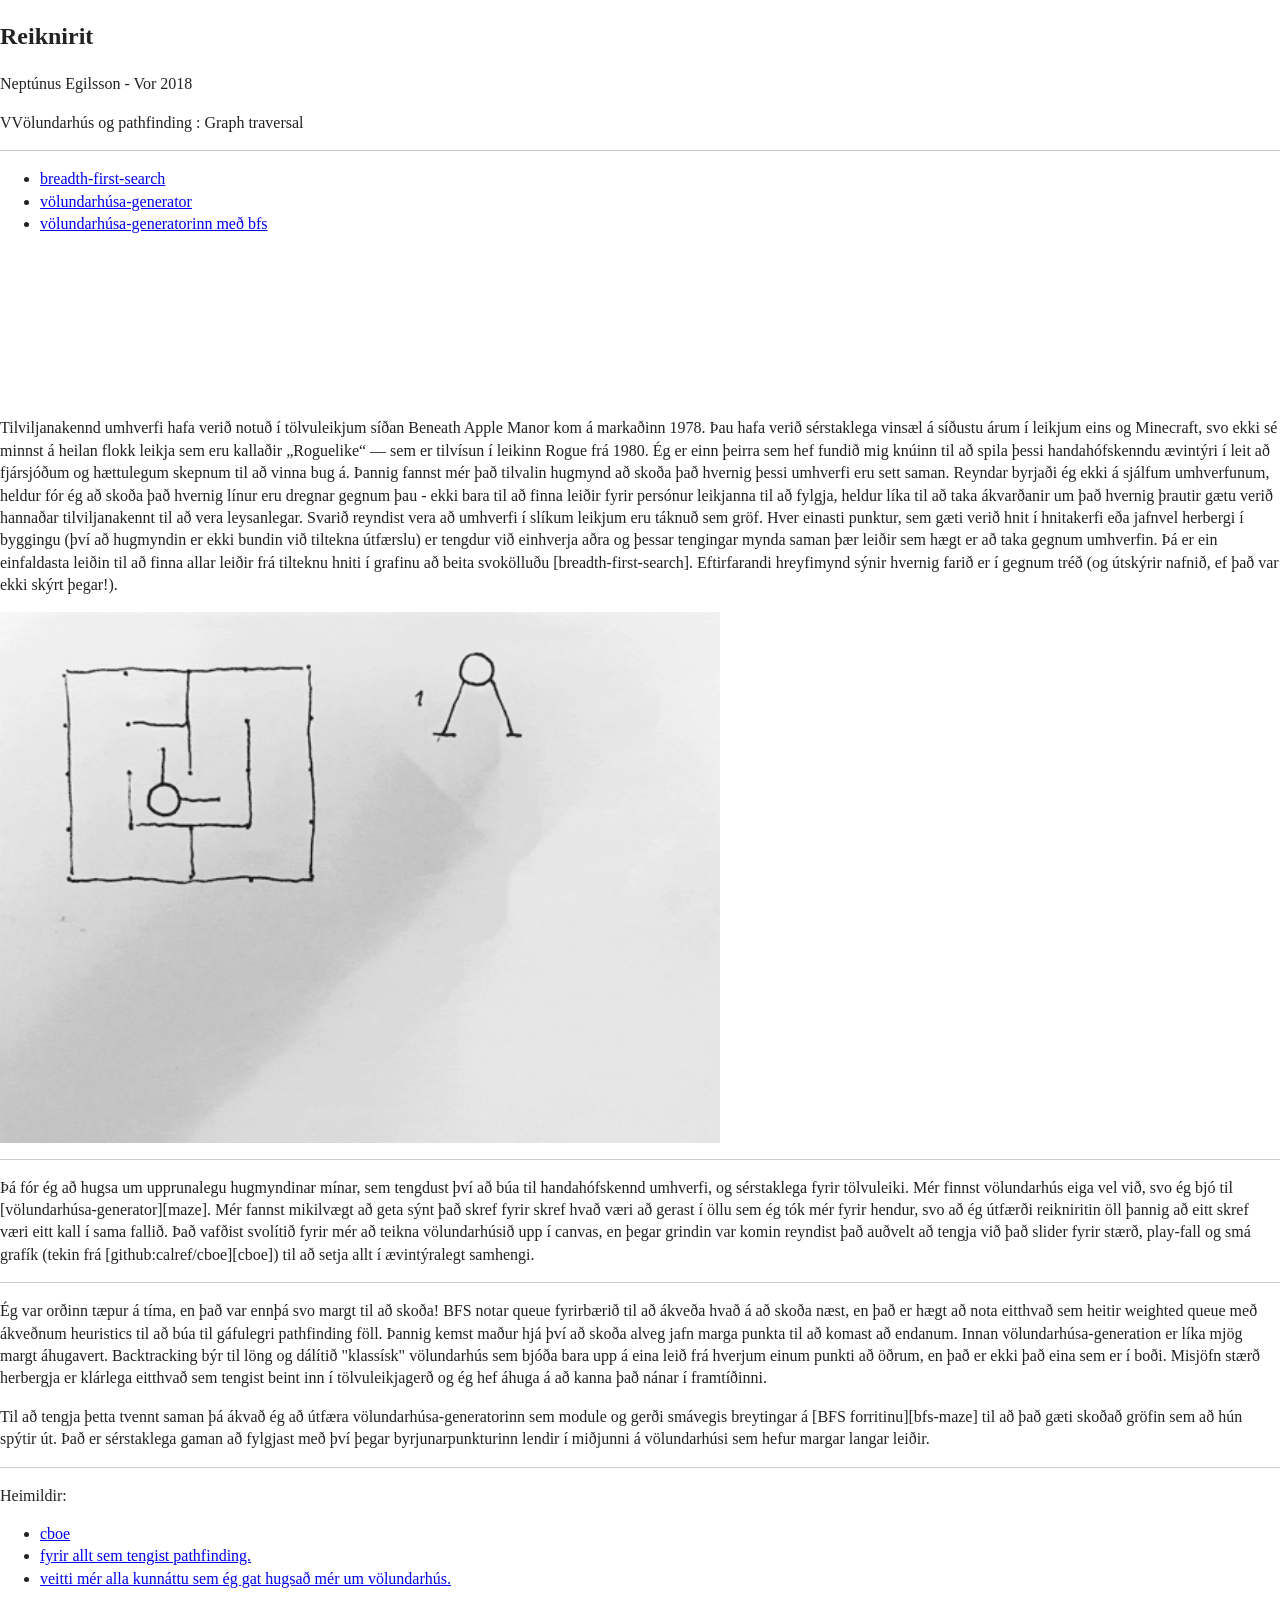
==== docs/index.html @ 991226ef "Update index.html" ====
<!doctype html>
<html class="no-js" lang="">

<head>
  <meta charset="utf-8">
  <title></title>
  <meta name="description" content="">
  <meta name="viewport" content="width=device-width, initial-scale=1">

  <link rel="manifest" href="site.webmanifest">
  <link rel="apple-touch-icon" href="icon.png">
  <!-- Place favicon.ico in the root directory -->

  <link rel="stylesheet" href="css/normalize.css">
  <link rel="stylesheet" href="css/main.css">

  <meta name="theme-color" content="#fafafa">
</head>

<body>
 <div>
  <h2>Reiknirit</h2>
  <p>Neptúnus Egilsson - Vor 2018</p>
  <p>VVölundarhús og pathfinding : Graph traversal</p>
 
  <hr>
   <ul>
    <li><a href="map-gen/bfs.html">breadth-first-search</a></li>
    <li><a href="map-gen/maze.html">völundarhúsa-generator</a></li>
    <li><a href="map-gen/bfs_maze.html">völundarhúsa-generatorinn með bfs</a></li>
  </ul>
  <div>
    <iframe width="400" height="400" src="https://www.youtube.com/embed/KmewdHcUJyg" frameborder="0" allow="accelerometer; autoplay; encrypted-media; gyroscope; picture-in-picture" allowfullscreen></iframe>
  </div>

 

  <p>Tilviljanakennd umhverfi hafa verið notuð í tölvuleikjum síðan Beneath Apple Manor kom á markaðinn 1978. Þau hafa verið sérstaklega vinsæl á síðustu árum í leikjum eins og Minecraft, svo ekki sé minnst á heilan flokk leikja sem eru kallaðir „Roguelike“ — sem er tilvísun í leikinn Rogue frá 1980.  
Ég er einn þeirra sem hef fundið mig knúinn til að spila þessi handahófskenndu ævintýri í leit að fjársjóðum og hættulegum skepnum til að vinna bug á. Þannig fannst mér það tilvalin hugmynd að skoða það hvernig þessi umhverfi eru sett saman. Reyndar byrjaði ég ekki á sjálfum umhverfunum, heldur fór ég að skoða það hvernig línur eru dregnar gegnum þau - ekki bara til að finna leiðir fyrir persónur leikjanna til að fylgja, heldur líka til að taka ákvarðanir um það hvernig þrautir gætu verið hannaðar tilviljanakennt til að vera leysanlegar.  
Svarið reyndist vera að umhverfi í slíkum leikjum eru táknuð sem gröf. Hver einasti punktur, sem gæti verið hnit í hnitakerfi eða jafnvel herbergi í byggingu (því að hugmyndin er ekki bundin við tiltekna útfærslu) er tengdur við einhverja aðra og þessar tengingar mynda saman þær leiðir sem hægt er að taka gegnum umhverfin.
Þá er ein einfaldasta leiðin til að finna allar leiðir frá tilteknu hniti í grafinu að beita svokölluðu [breadth-first-search]. Eftirfarandi hreyfimynd sýnir hvernig farið er í gegnum tréð (og útskýrir nafnið, ef það var ekki skýrt þegar!).
</p>
   
 <p><img src="map-gen/images/traversal.gif"> </p>


<hr>
<p>Þá fór ég að hugsa um upprunalegu hugmyndinar mínar, sem tengdust því að búa til handahófskennd umhverfi, og sérstaklega fyrir tölvuleiki. Mér finnst völundarhús eiga vel við, svo ég bjó til [völundarhúsa-generator][maze]. Mér fannst mikilvægt að geta sýnt það skref fyrir skref hvað væri að gerast í öllu sem ég tók mér fyrir hendur, svo að ég útfærði reikniritin öll þannig að eitt skref væri eitt kall í sama fallið. Það vafðist svolítið fyrir mér að teikna völundarhúsið upp í canvas, en þegar grindin var komin reyndist það auðvelt að tengja við það slider fyrir stærð, play-fall og smá grafík (tekin frá [github:calref/cboe][cboe]) til að setja allt í ævintýralegt samhengi. </p>
<hr>

<p>Ég var orðinn tæpur á tíma, en það var ennþá svo margt til að skoða! BFS notar queue fyrirbærið til að ákveða hvað á að skoða næst, en það er hægt að nota eitthvað sem heitir weighted queue með ákveðnum heuristics til að búa til gáfulegri pathfinding föll. Þannig kemst maður hjá því að skoða alveg jafn marga punkta til að komast að endanum. Innan völundarhúsa-generation er líka mjög margt áhugavert. Backtracking býr til löng og dálítið "klassísk" völundarhús sem bjóða bara upp á eina leið frá hverjum einum punkti að öðrum, en það er ekki það eina sem er í boði. Misjöfn stærð herbergja er klárlega eitthvað sem tengist beint inn í tölvuleikjagerð og ég hef áhuga á að kanna það nánar í framtíðinni.  
</p>

<p>Til að tengja þetta tvennt saman þá ákvað ég að útfæra völundarhúsa-generatorinn sem module og gerði smávegis breytingar á [BFS forritinu][bfs-maze] til að það gæti skoðað gröfin sem að hún spýtir út. Það er sérstaklega gaman að fylgjast með því þegar byrjunarpunkturinn lendir í miðjunni á völundarhúsi sem hefur margar langar leiðir.
</p>

<hr>
<p>Heimildir:</p>
<ul>
  <li><a href="https://github.com/calref/cboe">cboe</a></li>
  <li><a href="https://www.redblobgames.com/pathfinding">fyrir allt sem tengist pathfinding. </a></li>
  <li><a href="http://weblog.jamisbuck.org/2010/12/27/maze-generation-recursive-backtracking">veitti mér alla kunnáttu sem ég gat hugsað mér um völundarhús.</a></li>
</ul>  
  </div>
  <script src="js/vendor/modernizr-3.7.1.min.js"></script>


</body>
</html>
---- docs/css/main.css ----
/*! HTML5 Boilerplate v7.2.0 | MIT License | https://html5boilerplate.com/ */

/* main.css 2.0.0 | MIT License | https://github.com/h5bp/main.css#readme */
/*
 * What follows is the result of much research on cross-browser styling.
 * Credit left inline and big thanks to Nicolas Gallagher, Jonathan Neal,
 * Kroc Camen, and the H5BP dev community and team.
 */

/* ==========================================================================
   Base styles: opinionated defaults
   ========================================================================== */

html {
  color: #222;
  font-size: 1em;
  line-height: 1.4;
}

/*
 * Remove text-shadow in selection highlight:
 * https://twitter.com/miketaylr/status/12228805301
 *
 * Vendor-prefixed and regular ::selection selectors cannot be combined:
 * https://stackoverflow.com/a/16982510/7133471
 *
 * Customize the background color to match your design.
 */

::-moz-selection {
  background: #b3d4fc;
  text-shadow: none;
}

::selection {
  background: #b3d4fc;
  text-shadow: none;
}

/*
 * A better looking default horizontal rule
 */

hr {
  display: block;
  height: 1px;
  border: 0;
  border-top: 1px solid #ccc;
  margin: 1em 0;
  padding: 0;
}

/*
 * Remove the gap between audio, canvas, iframes,
 * images, videos and the bottom of their containers:
 * https://github.com/h5bp/html5-boilerplate/issues/440
 */

audio,
canvas,
iframe,
img,
svg,
video {
  vertical-align: middle;
}

/*
 * Remove default fieldset styles.
 */

fieldset {
  border: 0;
  margin: 0;
  padding: 0;
}

/*
 * Allow only vertical resizing of textareas.
 */

textarea {
  resize: vertical;
}

/* ==========================================================================
   Browser Upgrade Prompt
   ========================================================================== */

.browserupgrade {
  margin: 0.2em 0;
  background: #ccc;
  color: #000;
  padding: 0.2em 0;
}

/* ==========================================================================
   Author's custom styles
   ========================================================================== */
img, iframe {  height: auto;  width: 100%;
      max-width: 720px;
}

/* ==========================================================================
   Helper classes
   ========================================================================== */

/*
 * Hide visually and from screen readers
 */

.hidden {
  display: none !important;
}

/*
* Hide only visually, but have it available for screen readers:
* https://snook.ca/archives/html_and_css/hiding-content-for-accessibility
*
* 1. For long content, line feeds are not interpreted as spaces and small width
*    causes content to wrap 1 word per line:
*    https://medium.com/@jessebeach/beware-smushed-off-screen-accessible-text-5952a4c2cbfe
*/

.sr-only {
  border: 0;
  clip: rect(0, 0, 0, 0);
  height: 1px;
  margin: -1px;
  overflow: hidden;
  padding: 0;
  position: absolute;
  white-space: nowrap;
  width: 1px;
  /* 1 */
}

/*
* Extends the .sr-only class to allow the element
* to be focusable when navigated to via the keyboard:
* https://www.drupal.org/node/897638
*/

.sr-only.focusable:active,
.sr-only.focusable:focus {
  clip: auto;
  height: auto;
  margin: 0;
  overflow: visible;
  position: static;
  white-space: inherit;
  width: auto;
}

/*
* Hide visually and from screen readers, but maintain layout
*/

.invisible {
  visibility: hidden;
}

/*
* Clearfix: contain floats
*
* For modern browsers
* 1. The space content is one way to avoid an Opera bug when the
*    `contenteditable` attribute is included anywhere else in the document.
*    Otherwise it causes space to appear at the top and bottom of elements
*    that receive the `clearfix` class.
* 2. The use of `table` rather than `block` is only necessary if using
*    `:before` to contain the top-margins of child elements.
*/

.clearfix:before,
.clearfix:after {
  content: " ";
  /* 1 */
  display: table;
  /* 2 */
}

.clearfix:after {
  clear: both;
}

/* ==========================================================================
   EXAMPLE Media Queries for Responsive Design.
   These examples override the primary ('mobile first') styles.
   Modify as content requires.
   ========================================================================== */

@media only screen and (min-width: 35em) {
  /* Style adjustments for viewports that meet the condition */
}

@media print,
  (-webkit-min-device-pixel-ratio: 1.25),
  (min-resolution: 1.25dppx),
  (min-resolution: 120dpi) {
  /* Style adjustments for high resolution devices */
}

/* ==========================================================================
   Print styles.
   Inlined to avoid the additional HTTP request:
   https://www.phpied.com/delay-loading-your-print-css/
   ========================================================================== */

@media print {
  *,
  *:before,
  *:after {
    background: transparent !important;
    color: #000 !important;
    /* Black prints faster */
    box-shadow: none !important;
    text-shadow: none !important;
  }
  a,
  a:visited {
    text-decoration: underline;
  }
  a[href]:after {
    content: " (" attr(href) ")";
  }
  abbr[title]:after {
    content: " (" attr(title) ")";
  }
  /*
     * Don't show links that are fragment identifiers,
     * or use the `javascript:` pseudo protocol
     */
  a[href^="#"]:after,
  a[href^="javascript:"]:after {
    content: "";
  }
  pre {
    white-space: pre-wrap !important;
  }
  pre,
  blockquote {
    border: 1px solid #999;
    page-break-inside: avoid;
  }
  /*
     * Printing Tables:
     * https://web.archive.org/web/20180815150934/http://css-discuss.incutio.com/wiki/Printing_Tables
     */
  thead {
    display: table-header-group;
  }
  tr,
  img {
    page-break-inside: avoid;
  }
  p,
  h2,
  h3 {
    orphans: 3;
    widows: 3;
  }
  h2,
  h3 {
    page-break-after: avoid;
  }
}
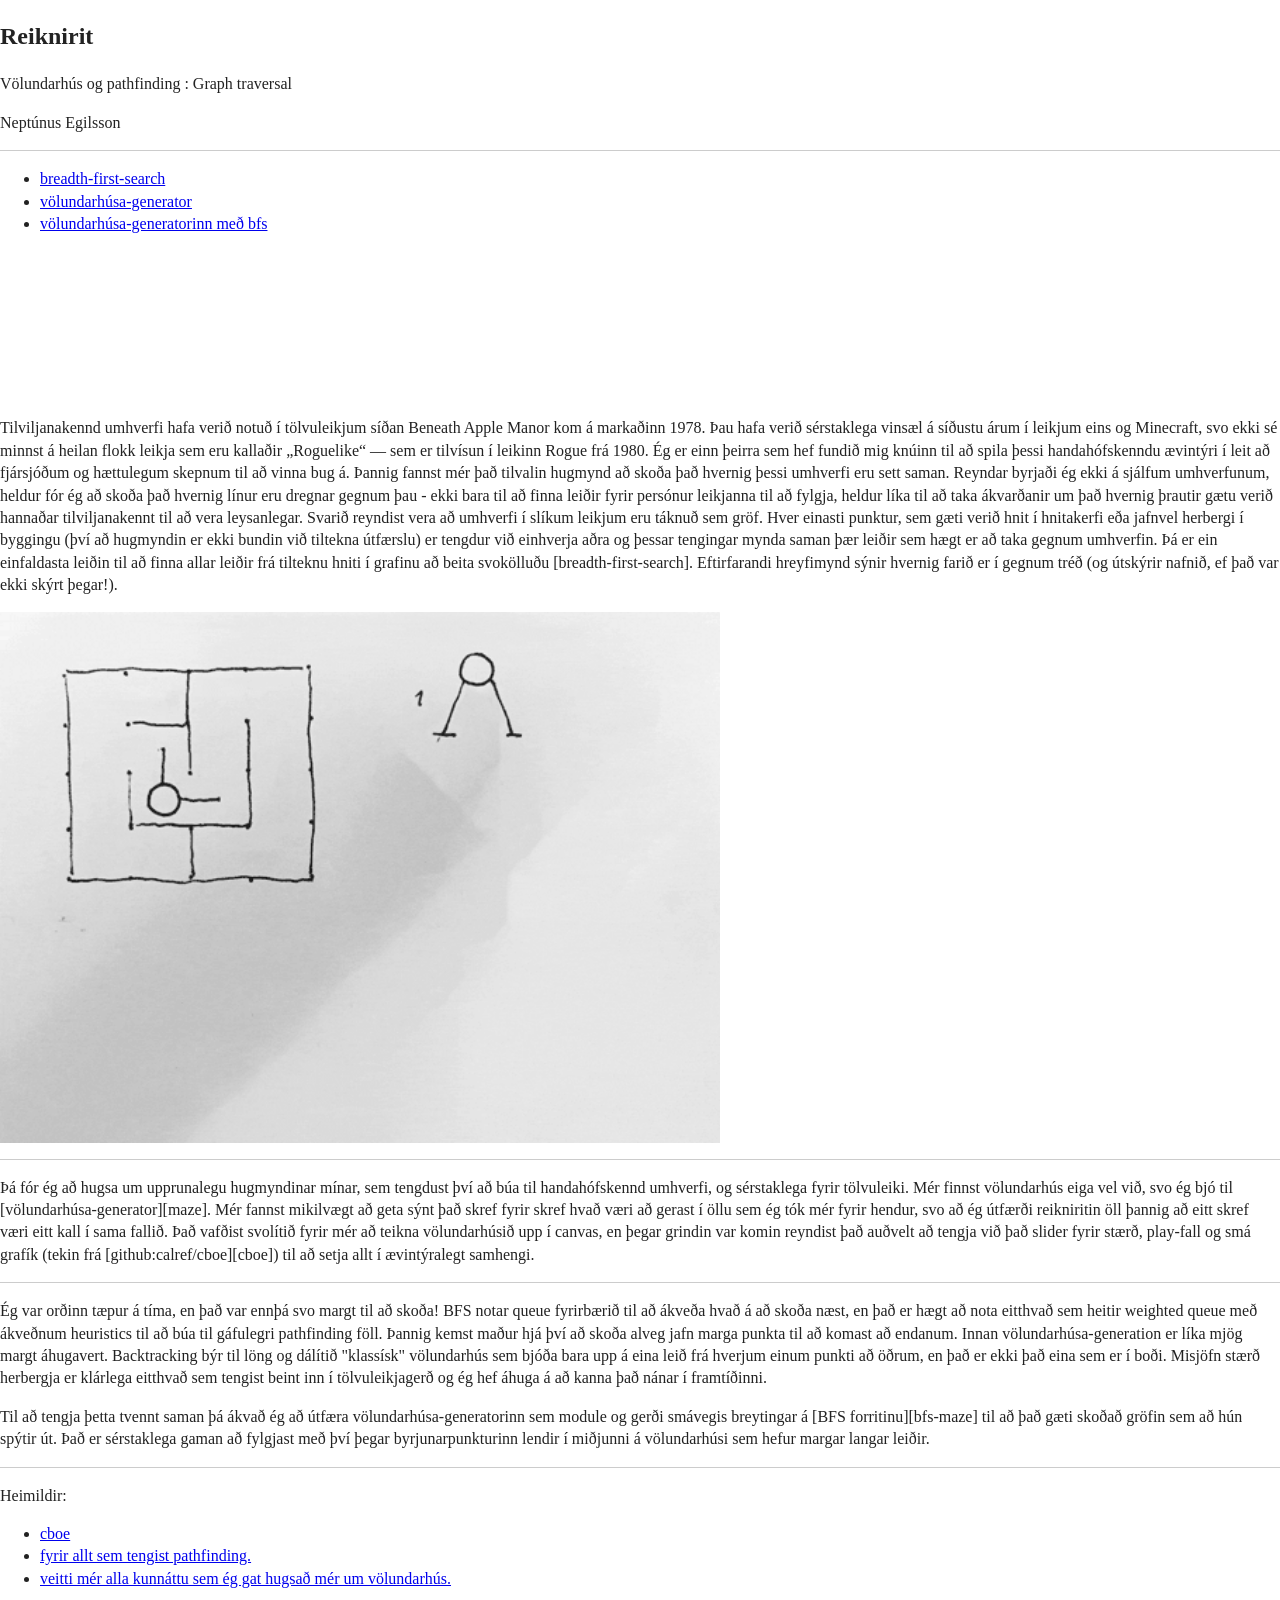
==== commit dce3aeef: "Update index.html" ====
--- a/docs/index.html
+++ b/docs/index.html
@@ -20,9 +20,8 @@
 <body>
  <div>
   <h2>Reiknirit</h2>
-  <p>Neptúnus Egilsson - Vor 2018</p>
-  <p>VVölundarhús og pathfinding : Graph traversal</p>
- 
+  <p>Völundarhús og pathfinding : Graph traversal</p>
+   <p>Neptúnus Egilsson</p>
   <hr>
    <ul>
     <li><a href="map-gen/bfs.html">breadth-first-search</a></li>
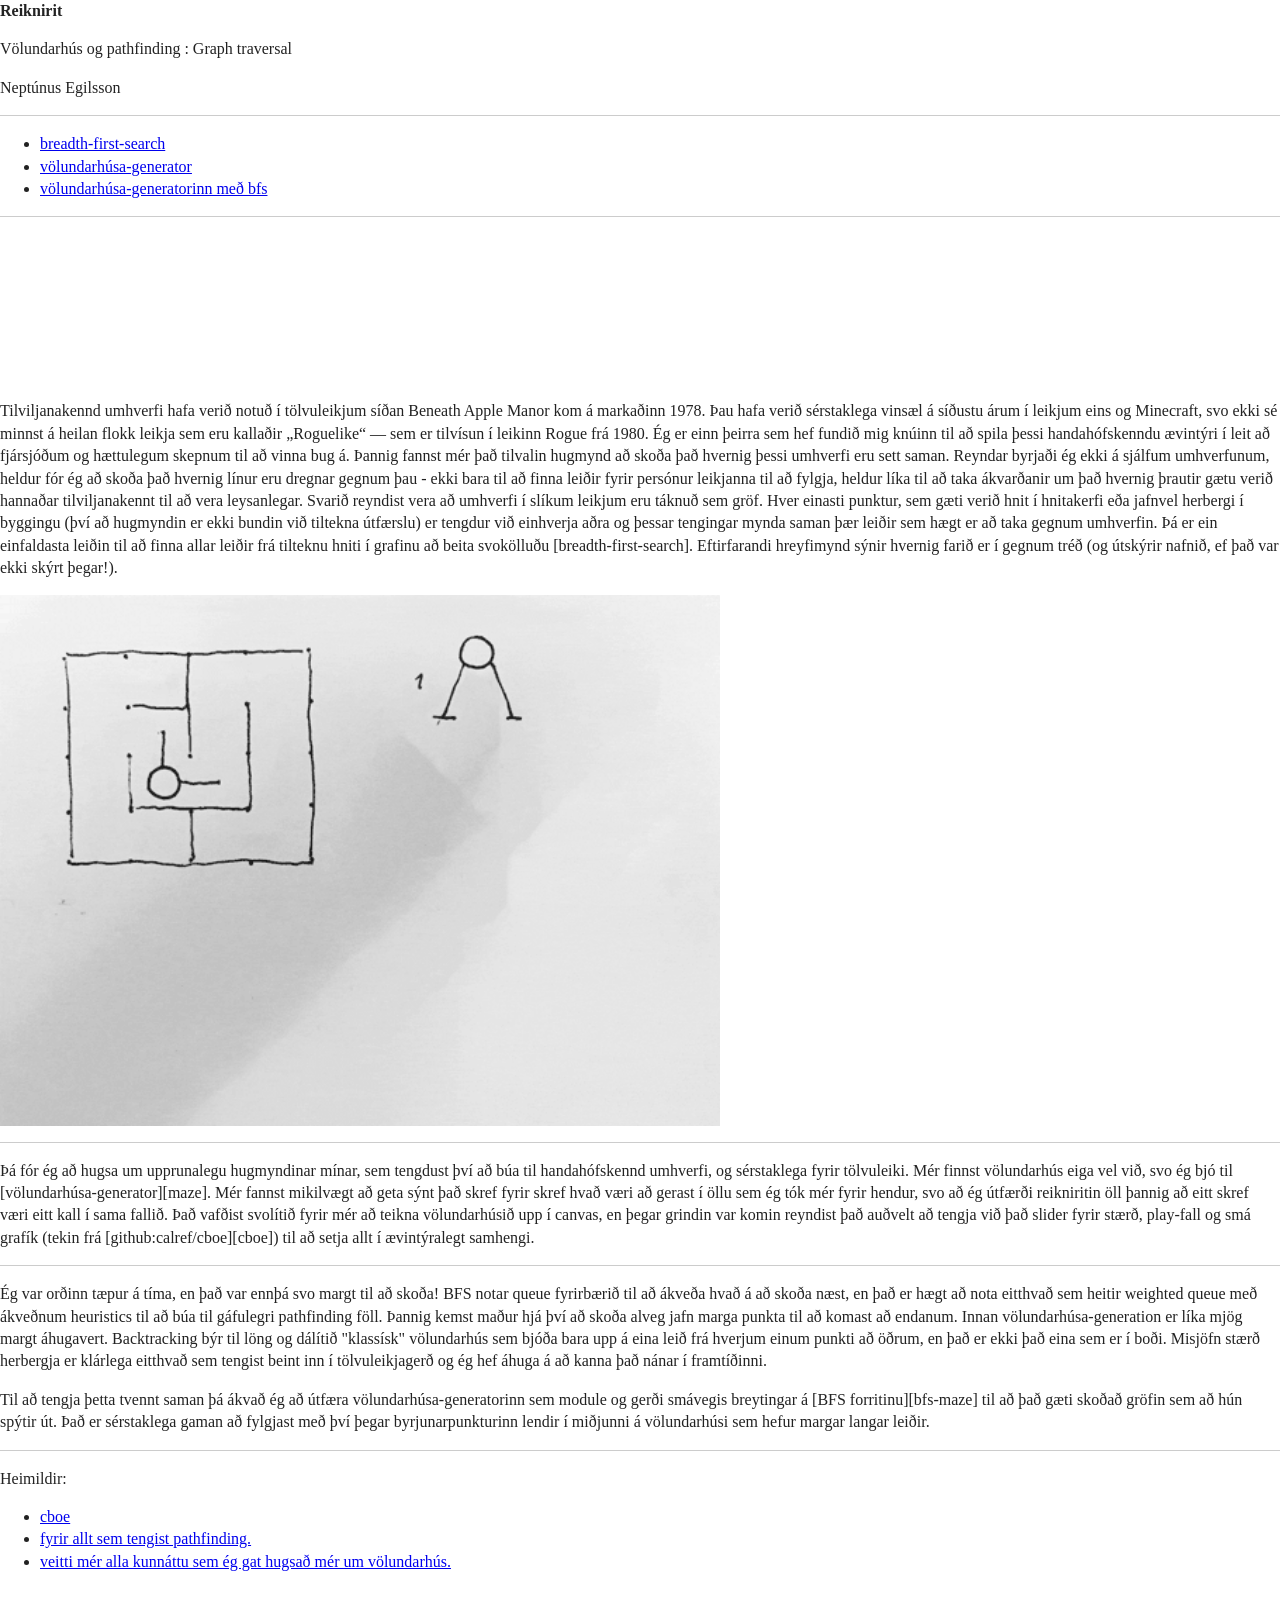
==== commit af052e33: "Update index.html" ====
--- a/docs/index.html
+++ b/docs/index.html
@@ -19,7 +19,7 @@
 
 <body>
  <div>
-  <h2>Reiknirit</h2>
+  <strong>Reiknirit</strong>
   <p>Völundarhús og pathfinding : Graph traversal</p>
    <p>Neptúnus Egilsson</p>
   <hr>
@@ -28,6 +28,7 @@
     <li><a href="map-gen/maze.html">völundarhúsa-generator</a></li>
     <li><a href="map-gen/bfs_maze.html">völundarhúsa-generatorinn með bfs</a></li>
   </ul>
+   <hr>
   <div>
     <iframe width="400" height="400" src="https://www.youtube.com/embed/KmewdHcUJyg" frameborder="0" allow="accelerometer; autoplay; encrypted-media; gyroscope; picture-in-picture" allowfullscreen></iframe>
   </div>
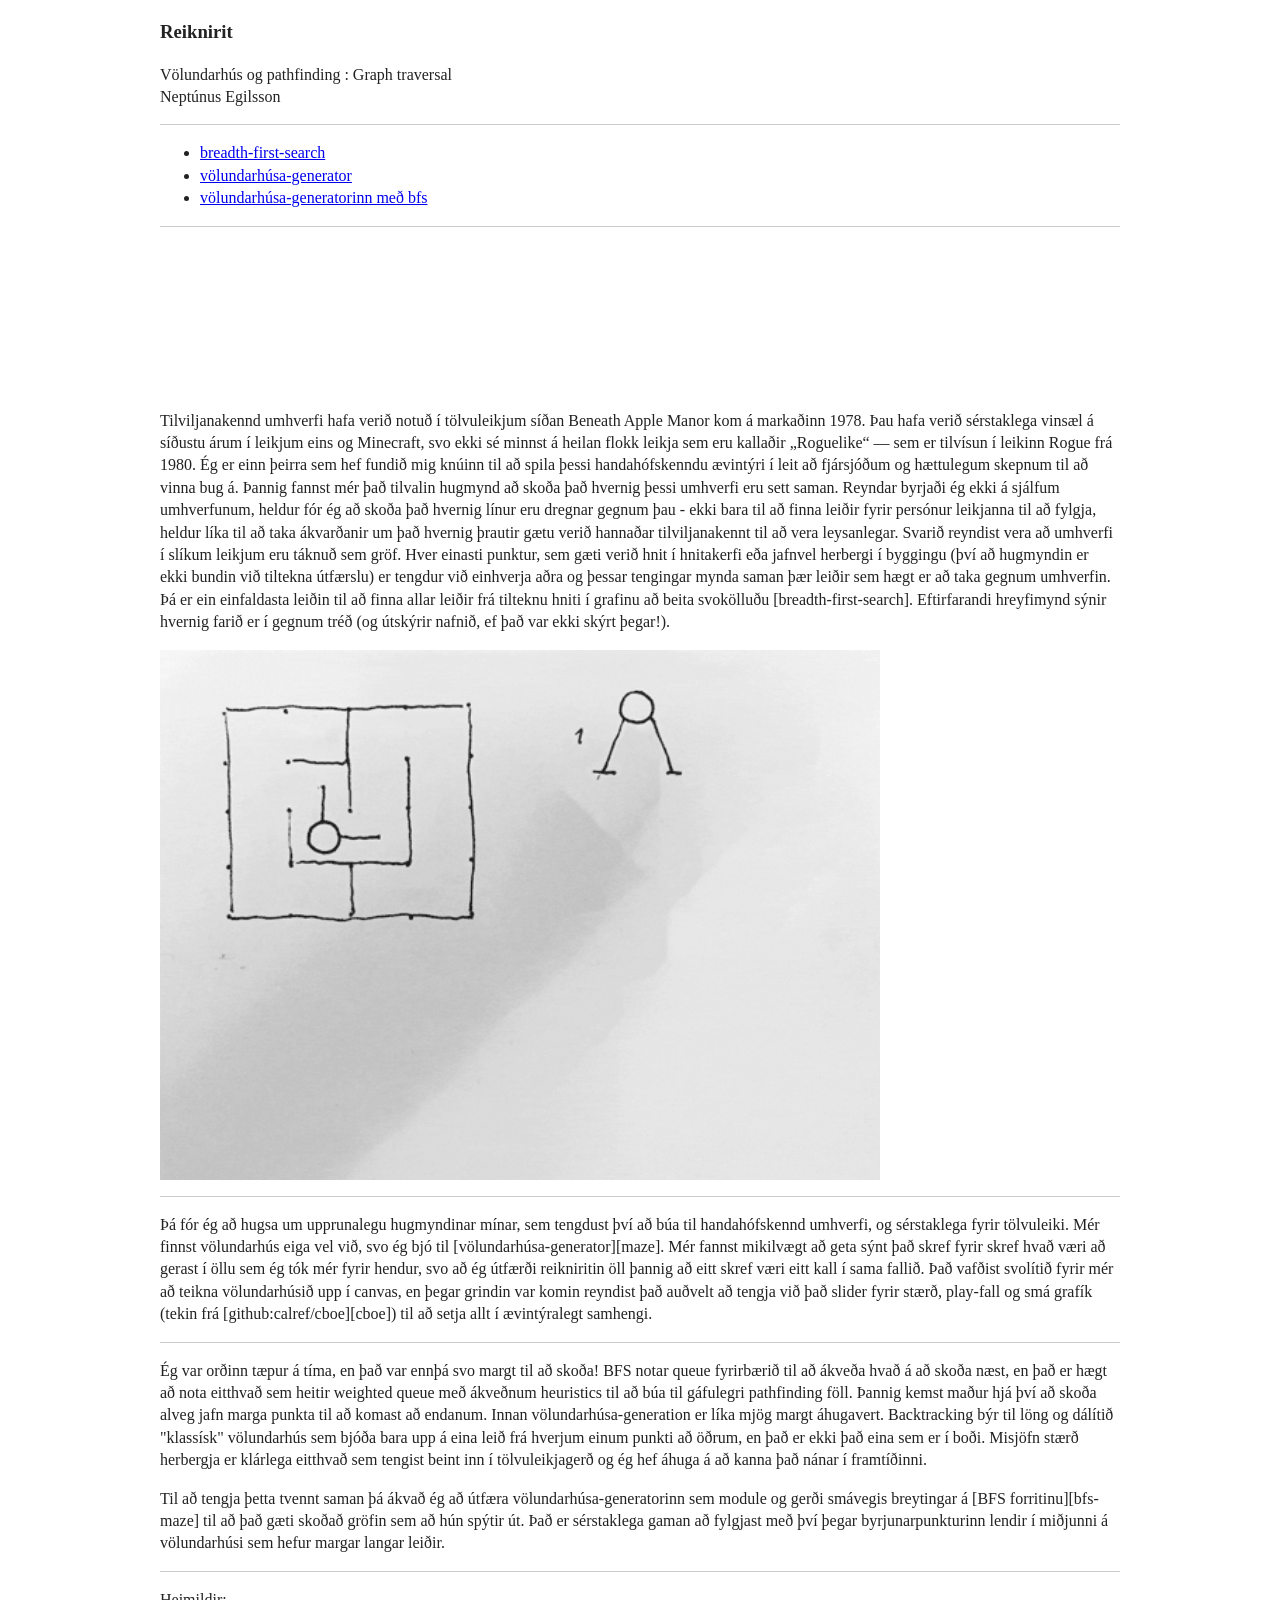
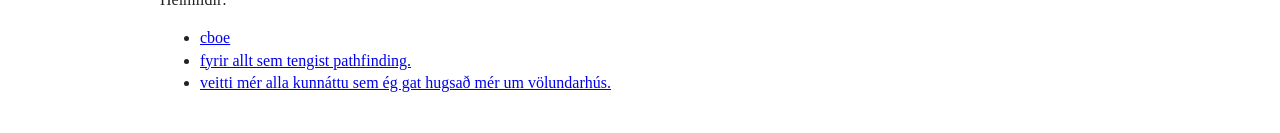
==== commit bd0bc694: "Update index.html" ====
--- a/docs/index.html
+++ b/docs/index.html
@@ -3,25 +3,20 @@
 
 <head>
   <meta charset="utf-8">
-  <title></title>
+  <title>Reiknirit</title>
   <meta name="description" content="">
   <meta name="viewport" content="width=device-width, initial-scale=1">
-
-  <link rel="manifest" href="site.webmanifest">
-  <link rel="apple-touch-icon" href="icon.png">
-  <!-- Place favicon.ico in the root directory -->
-
   <link rel="stylesheet" href="css/normalize.css">
   <link rel="stylesheet" href="css/main.css">
-
   <meta name="theme-color" content="#fafafa">
 </head>
 
 <body>
- <div>
-  <strong>Reiknirit</strong>
-  <p>Völundarhús og pathfinding : Graph traversal</p>
-   <p>Neptúnus Egilsson</p>
+ <div class="wrapper">
+  <h3>Reiknirit</h3>
+   <p>Völundarhús og pathfinding : Graph traversal
+     <br>Neptúnus Egilsson
+   </p>
   <hr>
    <ul>
     <li><a href="map-gen/bfs.html">breadth-first-search</a></li>
@@ -30,10 +25,8 @@
   </ul>
    <hr>
   <div>
-    <iframe width="400" height="400" src="https://www.youtube.com/embed/KmewdHcUJyg" frameborder="0" allow="accelerometer; autoplay; encrypted-media; gyroscope; picture-in-picture" allowfullscreen></iframe>
+    <iframe width="400" height="600" src="https://www.youtube.com/embed/KmewdHcUJyg" frameborder="0" allow="accelerometer; autoplay; encrypted-media; gyroscope; picture-in-picture" allowfullscreen></iframe>
   </div>
-
- 
 
   <p>Tilviljanakennd umhverfi hafa verið notuð í tölvuleikjum síðan Beneath Apple Manor kom á markaðinn 1978. Þau hafa verið sérstaklega vinsæl á síðustu árum í leikjum eins og Minecraft, svo ekki sé minnst á heilan flokk leikja sem eru kallaðir „Roguelike“ — sem er tilvísun í leikinn Rogue frá 1980.  
 Ég er einn þeirra sem hef fundið mig knúinn til að spila þessi handahófskenndu ævintýri í leit að fjársjóðum og hættulegum skepnum til að vinna bug á. Þannig fannst mér það tilvalin hugmynd að skoða það hvernig þessi umhverfi eru sett saman. Reyndar byrjaði ég ekki á sjálfum umhverfunum, heldur fór ég að skoða það hvernig línur eru dregnar gegnum þau - ekki bara til að finna leiðir fyrir persónur leikjanna til að fylgja, heldur líka til að taka ákvarðanir um það hvernig þrautir gætu verið hannaðar tilviljanakennt til að vera leysanlegar.  
@@ -62,8 +55,5 @@
   <li><a href="http://weblog.jamisbuck.org/2010/12/27/maze-generation-recursive-backtracking">veitti mér alla kunnáttu sem ég gat hugsað mér um völundarhús.</a></li>
 </ul>  
   </div>
-  <script src="js/vendor/modernizr-3.7.1.min.js"></script>
-
-
 </body>
 </html>
--- a/docs/css/main.css
+++ b/docs/css/main.css
@@ -100,7 +100,15 @@
 img, iframe {  height: auto;  width: 100%;
       max-width: 720px;
 }
-
+.wrapper {
+  margin-right: auto; /* 1 */
+  margin-left:  auto; /* 1 */
+
+  max-width: 960px; /* 2 */
+
+  padding-right: 10px; /* 3 */
+  padding-left:  10px; /* 3 */
+}
 /* ==========================================================================
    Helper classes
    ========================================================================== */
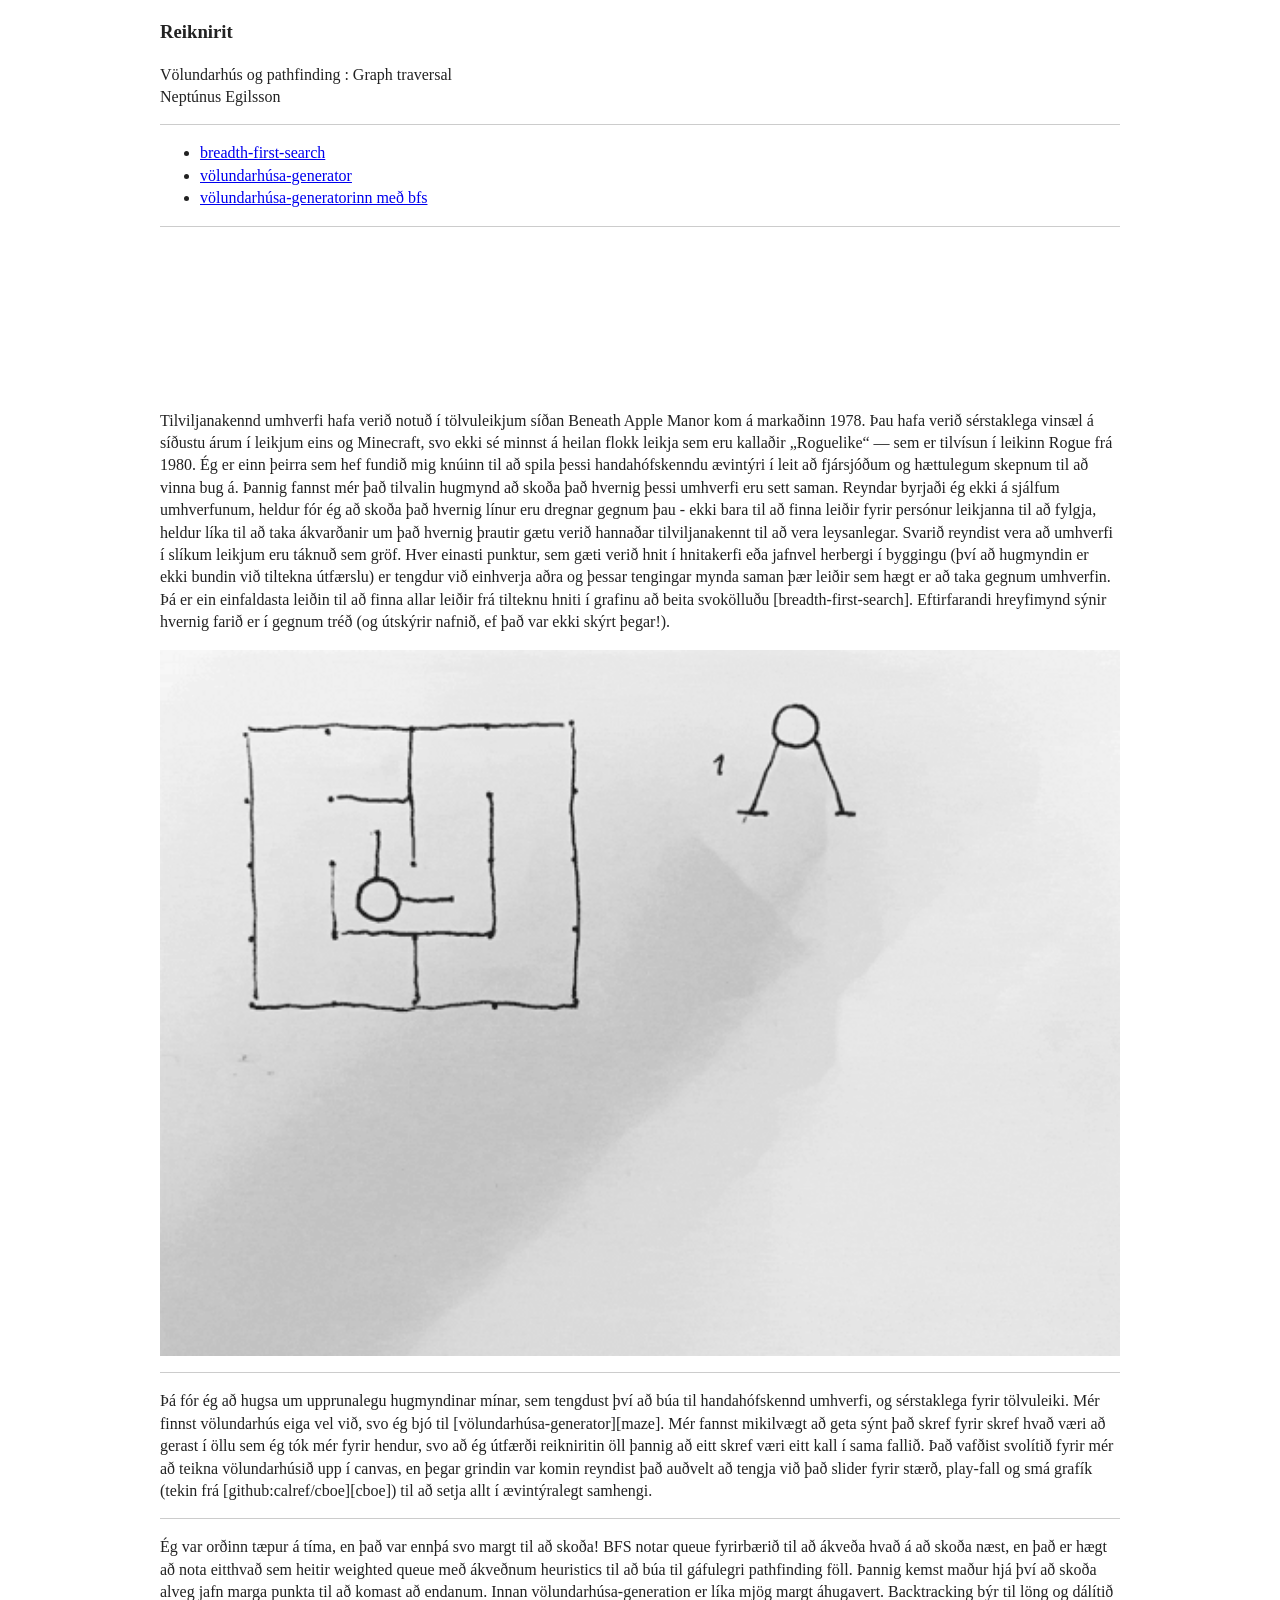
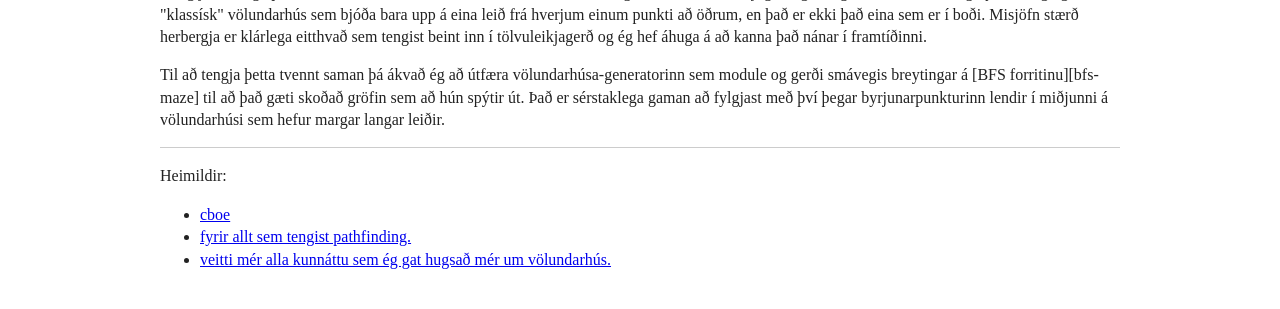
==== commit 406f2a23: "Update index.html" ====
--- a/docs/index.html
+++ b/docs/index.html
@@ -24,9 +24,9 @@
     <li><a href="map-gen/bfs_maze.html">völundarhúsa-generatorinn með bfs</a></li>
   </ul>
    <hr>
-  <div>
-    <iframe width="400" height="600" src="https://www.youtube.com/embed/KmewdHcUJyg" frameborder="0" allow="accelerometer; autoplay; encrypted-media; gyroscope; picture-in-picture" allowfullscreen></iframe>
-  </div>
+
+    <iframe width="400" height="800" src="https://www.youtube.com/embed/KmewdHcUJyg" frameborder="0" allow="accelerometer; autoplay; encrypted-media; gyroscope; picture-in-picture" allowfullscreen></iframe>
+
 
   <p>Tilviljanakennd umhverfi hafa verið notuð í tölvuleikjum síðan Beneath Apple Manor kom á markaðinn 1978. Þau hafa verið sérstaklega vinsæl á síðustu árum í leikjum eins og Minecraft, svo ekki sé minnst á heilan flokk leikja sem eru kallaðir „Roguelike“ — sem er tilvísun í leikinn Rogue frá 1980.  
 Ég er einn þeirra sem hef fundið mig knúinn til að spila þessi handahófskenndu ævintýri í leit að fjársjóðum og hættulegum skepnum til að vinna bug á. Þannig fannst mér það tilvalin hugmynd að skoða það hvernig þessi umhverfi eru sett saman. Reyndar byrjaði ég ekki á sjálfum umhverfunum, heldur fór ég að skoða það hvernig línur eru dregnar gegnum þau - ekki bara til að finna leiðir fyrir persónur leikjanna til að fylgja, heldur líka til að taka ákvarðanir um það hvernig þrautir gætu verið hannaðar tilviljanakennt til að vera leysanlegar.  
--- a/docs/css/main.css
+++ b/docs/css/main.css
@@ -98,7 +98,7 @@
    Author's custom styles
    ========================================================================== */
 img, iframe {  height: auto;  width: 100%;
-      max-width: 720px;
+      max-width: 960px;
 }
 .wrapper {
   margin-right: auto; /* 1 */
